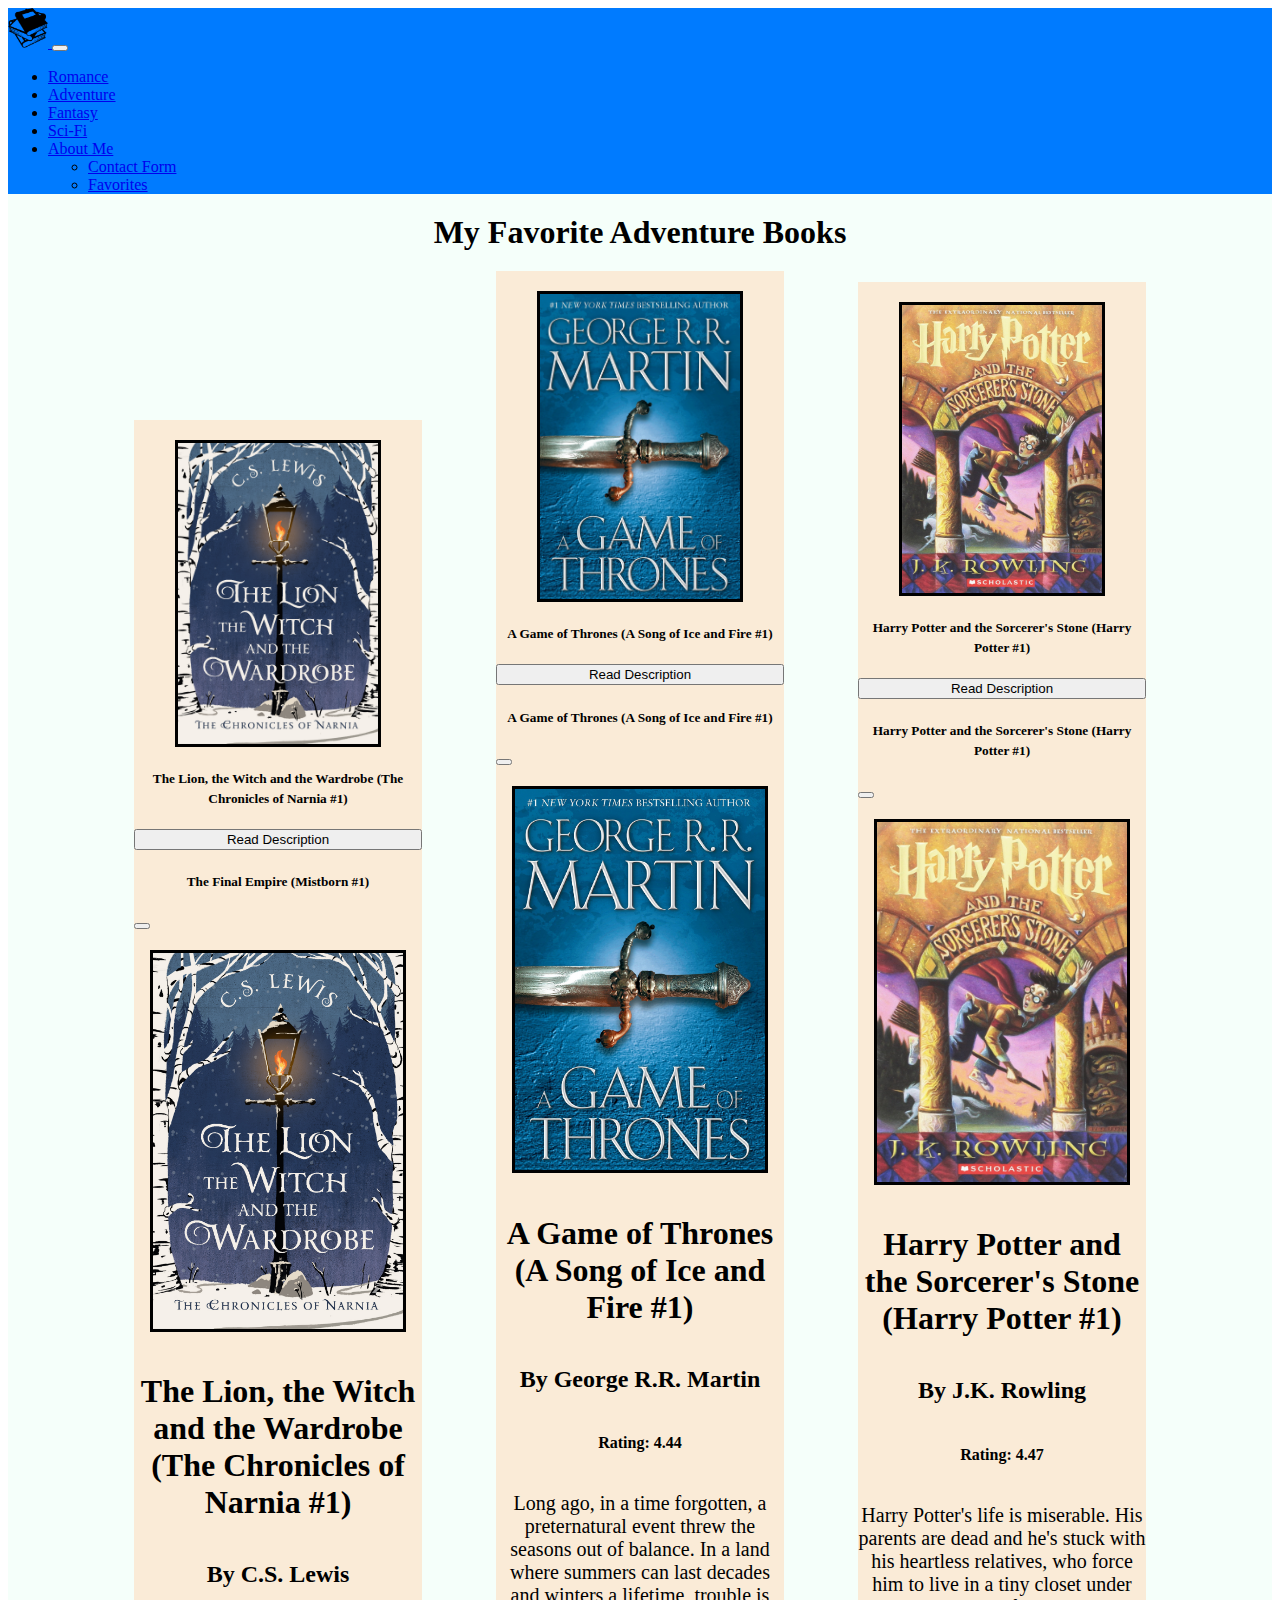
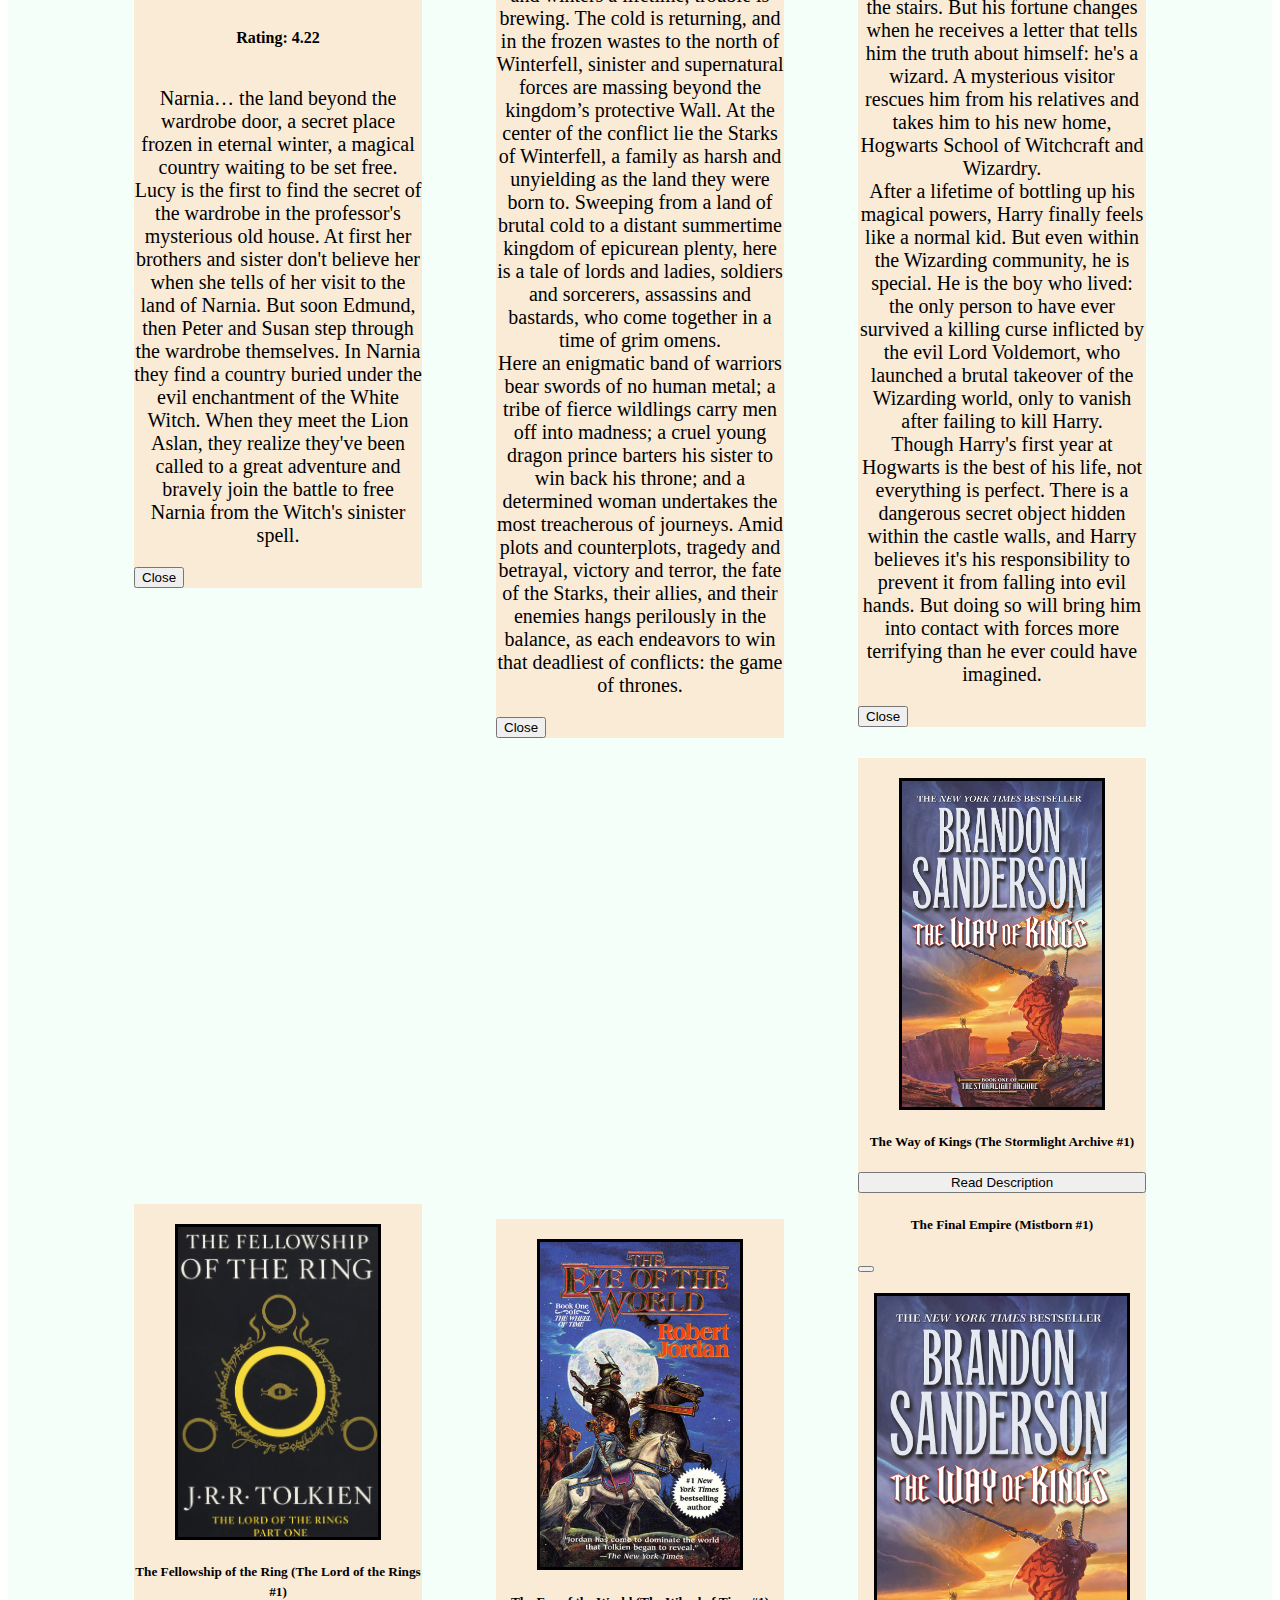
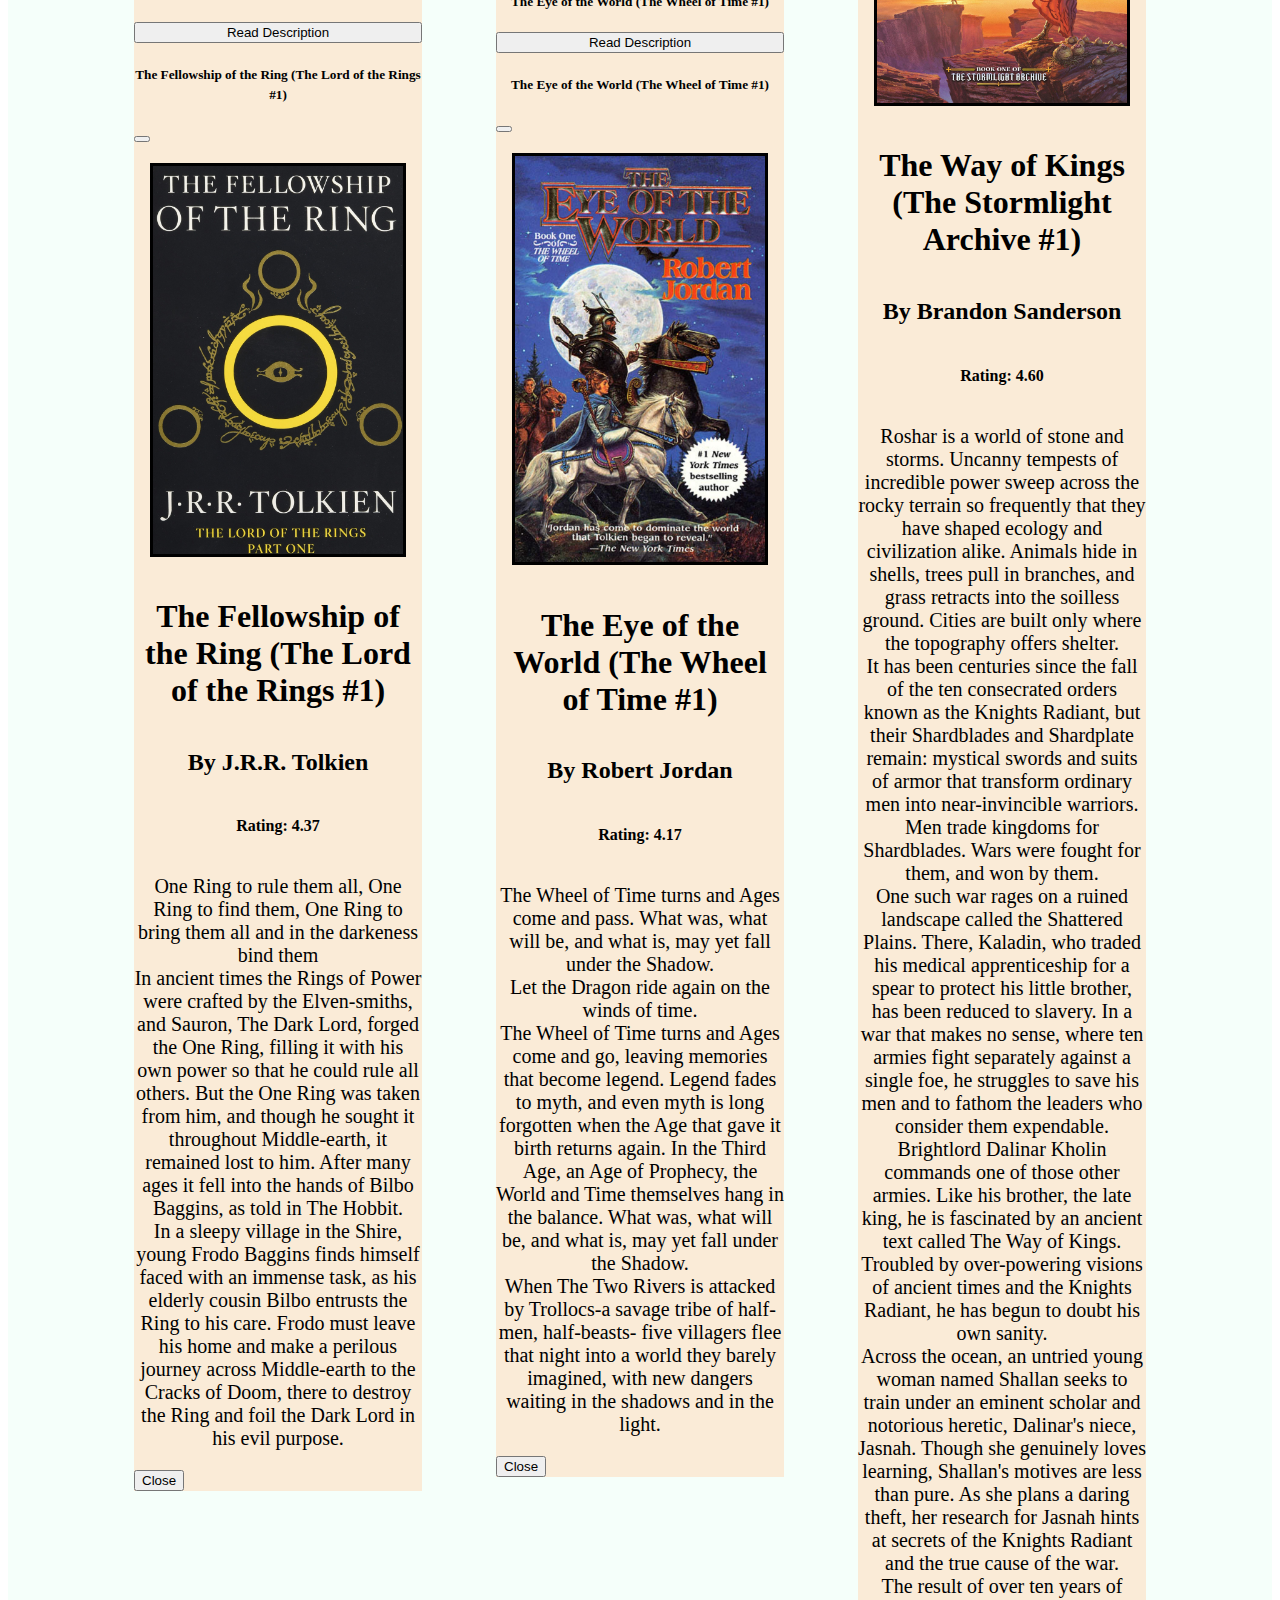
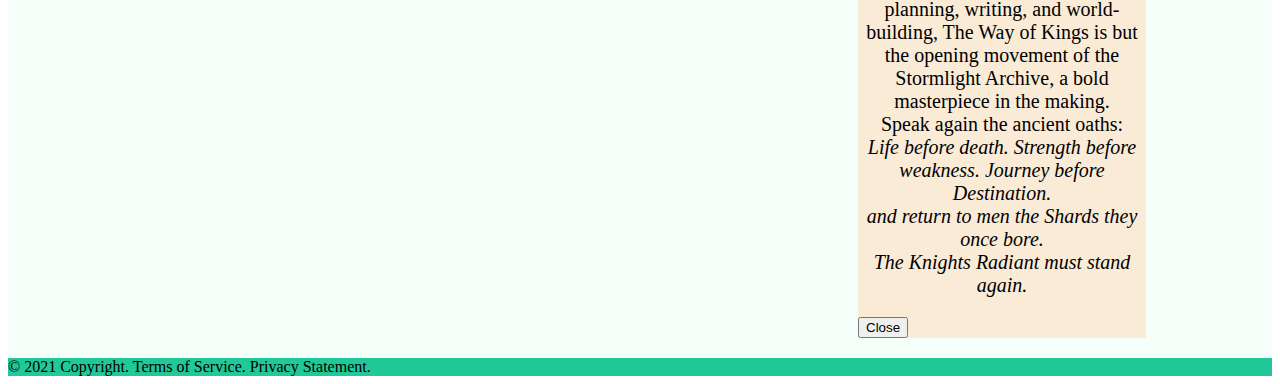
==== Components/adventure.html @ 4b975047 "updated changes" ====
<!DOCTYPE html>
<html lang="en">
<head>
    <meta charset="UTF-8">
    <link href="https://cdn.jsdelivr.net/npm/bootstrap@5.1.3/dist/css/bootstrap.min.css" rel="stylesheet" integrity="sha384-1BmE4kWBq78iYhFldvKuhfTAU6auU8tT94WrHftjDbrCEXSU1oBoqyl2QvZ6jIW3" crossorigin="anonymous">
    <script src="https://cdn.jsdelivr.net/npm/bootstrap@5.1.3/dist/js/bootstrap.bundle.min.js" integrity="sha384-ka7Sk0Gln4gmtz2MlQnikT1wXgYsOg+OMhuP+IlRH9sENBO0LRn5q+8nbTov4+1p" crossorigin="anonymous"></script>
    <link rel="stylesheet" href="../styles/style.css">
    <title>Adventure Genre</title>
</head>
<body>
    <div class="adventurePart">
        <nav class="navbar navbar-expand-lg navbar-light bg-light">
            <div class="container-fluid">
                <a class="navbar-brand" href="../index.html">
                    <img src="../images/homeIcon.png" alt="home page icon" width="40px" height="40px">
                </a>
                <button class="navbar-toggler" type="button" data-bs-toggle="collapse" data-bs-target="#navbarSupportedContent" aria-controls="navbarSupportedContent" aria-expanded="false" aria-label="Toggle navigation">
                    <span class="navbar-toggler-icon"></span>
                </button>
                <div class="collapse navbar-collapse" id="navbarSupportedContent">
                    <ul class="navbar-nav mr-auto">
                        <li class="nav-item active">
                            <a class="nav-link" href="./romance.html">Romance</a>
                        </li>
                        <li class="nav-item active">
                            <a class="nav-link" href="./adventure.html">Adventure</a>
                        </li>
                        <li class="nav-item active">
                            <a class="nav-link" href="./fantasy.html">Fantasy</a>
                        </li>
                        <li class="nav-item active">
                            <a class="nav-link" href="./science.html">Sci-Fi</a>
                        </li>
                        <li class="nav-item dropdown">
                            <a class="nav-link dropdown-toggle" href="#" role="button" data-bs-toggle="dropdown">About Me</a>
                            <ul class="dropdown-menu">
                                <li><a class="dropdown-item" href="./contact.html">Contact Form</a></li>
                                <div class="dropdown-divider"></div>
                                <li><a class="dropdown-item" href="./favorites.html">Favorites</a></li>
                            </ul>
                        </li>
                    </ul>
                </div>
            </div>
        </nav>


        <div class="container advenPage">
            <h1 id="advenH">My Favorite Adventure Books</h1>
            <div class="row flexCol">
                <div class="col colshape">
                    <div class="card cardShape" style="width: 18rem;">
                        <img src="../images/narnia.jpg" alt="narnia book cover" width="185px">
                        <div class="card-body cardBodyS">
                            <h5 class="card-title">The Lion, the Witch and the Wardrobe (The Chronicles of Narnia #1)</h5>
                            <button type="button" class="btn btn-primary" data-bs-toggle="modal" data-bs-target="#narniaModal">
                                Read Description
                            </button>
                            <div class="modal fade" id="narniaModal" tabindex="-1" aria-labelledby="narniaModalLabel" aria-hidden="true">
                                <div class="modal-dialog modal-lg">
                                    <div class="modal-content cardContent">
                                        <div class="modal-header">
                                            <h5 class="modal-title" id="narniaModalLabel">The Final Empire (Mistborn #1)</h5>
                                            <button type="button" class="btn-close" data-bs-dismiss="modal" aria-label="Close"></button>
                                        </div>
                                        <div class="modal-body cardBodyM">
                                            <img src="../images/narnia.jpg" alt="narnia book cover" width="185px">
                                            <h1>The Lion, the Witch and the Wardrobe (The Chronicles of Narnia #1)</h1>
                                            <h2>By C.S. Lewis</h2>
                                            <h4>Rating: 4.22</h4>
                                            <p>
                                                Narnia… the land beyond the wardrobe door, a secret place frozen in eternal winter, a magical country waiting to be set free.
                                                <br/>
                                                Lucy is the first to find the secret of the wardrobe in the professor's mysterious old house. At first her brothers and sister don't believe her when she tells of her visit to the land of Narnia. But soon Edmund, then Peter and Susan step through the wardrobe themselves. In Narnia they find a country buried under the evil enchantment of the White Witch. When they meet the Lion Aslan, they realize they've been called to a great adventure and bravely join the battle to free Narnia from the Witch's sinister spell.
                                            </p>
                                        </div>
                                        <div class="modal-footer">
                                            <button type="button" class="btn btn-secondary" data-bs-dismiss="modal">Close</button>
                                        </div>
                                    </div>
                                </div>
                            </div>
                        </div>
                    </div>
                </div>
                <div class="col colshape">
                    <div class="card cardShape" style="width: 18rem;">
                        <img src="../images/got.jpg" alt="game of thrones book cover" width="185px">
                        <div class="card-body cardBodyS">
                            <h5 class="card-title">A Game of Thrones (A Song of Ice and Fire #1)</h5>
                            <button type="button" class="btn btn-primary" data-bs-toggle="modal" data-bs-target="#gotModal">
                                Read Description
                            </button>
                            <div class="modal fade" id="gotModal" tabindex="-1" aria-labelledby="gotModalLabel" aria-hidden="true">
                                <div class="modal-dialog modal-lg">
                                    <div class="modal-content cardContent">
                                        <div class="modal-header">
                                            <h5 class="modal-title" id="gotLabel">A Game of Thrones (A Song of Ice and Fire #1)</h5>
                                            <button type="button" class="btn-close" data-bs-dismiss="modal" aria-label="Close"></button>
                                        </div>
                                        <div class="modal-body cardBodyM">
                                            <img src="../images/got.jpg" alt="game of thrones book cover" width="185px">
                                            <h1>A Game of Thrones (A Song of Ice and Fire #1)</h1>
                                            <h2>By George R.R. Martin</h2>
                                            <h4>Rating: 4.44</h4>
                                            <p>
                                                Long ago, in a time forgotten, a preternatural event threw the seasons out of balance. In a land where summers can last decades and winters a lifetime, trouble is brewing. The cold is returning, and in the frozen wastes to the north of Winterfell, sinister and supernatural forces are massing beyond the kingdom’s protective Wall. At the center of the conflict lie the Starks of Winterfell, a family as harsh and unyielding as the land they were born to. Sweeping from a land of brutal cold to a distant summertime kingdom of epicurean plenty, here is a tale of lords and ladies, soldiers and sorcerers, assassins and bastards, who come together in a time of grim omens.
                                                <br/>
                                                Here an enigmatic band of warriors bear swords of no human metal; a tribe of fierce wildlings carry men off into madness; a cruel young dragon prince barters his sister to win back his throne; and a determined woman undertakes the most treacherous of journeys. Amid plots and counterplots, tragedy and betrayal, victory and terror, the fate of the Starks, their allies, and their enemies hangs perilously in the balance, as each endeavors to win that deadliest of conflicts: the game of thrones.
                                            </p>
                                        </div>
                                        <div class="modal-footer">
                                            <button type="button" class="btn btn-secondary" data-bs-dismiss="modal">Close</button>
                                        </div>
                                    </div>
                                </div>
                            </div>
                        </div>
                    </div>
                </div>
                <div class="col colshape">
                    <div class="card cardShape" style="width: 18rem;">
                        <img src="../images/harry_potter.jpg" alt="harry potter book cover" width="185px">
                        <div class="card-body cardBodyS">
                            <h5 class="card-title">Harry Potter and the Sorcerer's Stone (Harry Potter #1)</h5>
                            <button type="button" class="btn btn-primary" data-bs-toggle="modal" data-bs-target="#hpModal">
                                Read Description
                            </button>
                            <div class="modal fade" id="hpModal" tabindex="-1" aria-labelledby="hpModalLabel" aria-hidden="true">
                                <div class="modal-dialog modal-lg">
                                    <div class="modal-content cardContent">
                                        <div class="modal-header">
                                            <h5 class="modal-title" id="hpModalLabel">Harry Potter and the Sorcerer's Stone (Harry Potter #1)</h5>
                                            <button type="button" class="btn-close" data-bs-dismiss="modal" aria-label="Close"></button>
                                        </div>
                                        <div class="modal-body cardBodyM">
                                            <img src="../images/harry_potter.jpg" alt="harry potter book cover" width="185px">
                                            <h1>Harry Potter and the Sorcerer's Stone (Harry Potter #1)</h1>
                                            <h2>By J.K. Rowling</h2>
                                            <h4>Rating: 4.47</h4>
                                            <p>
                                                Harry Potter's life is miserable. His parents are dead and he's stuck with his heartless relatives, who force him to live in a tiny closet under the stairs. But his fortune changes when he receives a letter that tells him the truth about himself: he's a wizard. A mysterious visitor rescues him from his relatives and takes him to his new home, Hogwarts School of Witchcraft and Wizardry.
                                                <br/>
                                                After a lifetime of bottling up his magical powers, Harry finally feels like a normal kid. But even within the Wizarding community, he is special. He is the boy who lived: the only person to have ever survived a killing curse inflicted by the evil Lord Voldemort, who launched a brutal takeover of the Wizarding world, only to vanish after failing to kill Harry.
                                                <br/>
                                                Though Harry's first year at Hogwarts is the best of his life, not everything is perfect. There is a dangerous secret object hidden within the castle walls, and Harry believes it's his responsibility to prevent it from falling into evil hands. But doing so will bring him into contact with forces more terrifying than he ever could have imagined.
                                            </p>
                                        </div>
                                        <div class="modal-footer">
                                            <button type="button" class="btn btn-secondary" data-bs-dismiss="modal">Close</button>
                                        </div>
                                    </div>
                                </div>
                            </div>
                        </div>
                    </div>
                </div>
            </div>
            <div class="row flexCol">
                <div class="col colshape">
                    <div class="card cardShape" style="width: 18rem;">
                        <img src="../images/lotr.jpg" alt="lord of the rings book cover" width="185px">
                        <div class="card-body cardBodyS">
                            <h5 class="card-title">The Fellowship of the Ring (The Lord of the Rings #1)</h5>
                            <button type="button" class="btn btn-primary" data-bs-toggle="modal" data-bs-target="#lordRModal">
                                Read Description
                            </button>
                            <div class="modal fade" id="lordRModal" tabindex="-1" aria-labelledby="lordRModalLabel" aria-hidden="true">
                                <div class="modal-dialog modal-lg">
                                    <div class="modal-content cardContent">
                                        <div class="modal-header">
                                            <h5 class="modal-title" id="lordRModalLabel">The Fellowship of the Ring (The Lord of the Rings #1)</h5>
                                            <button type="button" class="btn-close" data-bs-dismiss="modal" aria-label="Close"></button>
                                        </div>
                                        <div class="modal-body cardBodyM">
                                            <img src="../images/lotr.jpg" alt="lord of the rings book cover" width="185px">
                                            <h1>The Fellowship of the Ring (The Lord of the Rings #1)</h1>
                                            <h2>By J.R.R. Tolkien</h2>
                                            <h4>Rating: 4.37</h4>
                                            <p>
                                                One Ring to rule them all, One Ring to find them, One Ring to bring them all and in the darkeness bind them
                                                <br/>
                                                In ancient times the Rings of Power were crafted by the Elven-smiths, and Sauron, The Dark Lord, forged the One Ring, filling it with his own power so that he could rule all others. But the One Ring was taken from him, and though he sought it throughout Middle-earth, it remained lost to him. After many ages it fell into the hands of Bilbo Baggins, as told in The Hobbit.
                                                <br/>
                                                In a sleepy village in the Shire, young Frodo Baggins finds himself faced with an immense task, as his elderly cousin Bilbo entrusts the Ring to his care. Frodo must leave his home and make a perilous journey across Middle-earth to the Cracks of Doom, there to destroy the Ring and foil the Dark Lord in his evil purpose.
                                            </p>
                                        </div>
                                        <div class="modal-footer">
                                            <button type="button" class="btn btn-secondary" data-bs-dismiss="modal">Close</button>
                                        </div>
                                    </div>
                                </div>
                            </div>
                        </div>
                    </div>
                </div>
                <div class="col colshape">
                    <div class="card cardShape" style="width: 18rem;">
                        <img src="../images/wheel.jpg" alt="wheel of time book cover" width="185px">
                        <div class="card-body cardBodyS">
                            <h5 class="card-title">The Eye of the World (The Wheel of Time #1)</h5>
                            <button type="button" class="btn btn-primary" data-bs-toggle="modal" data-bs-target="#wheelModal">
                                Read Description
                            </button>
                            <div class="modal fade" id="wheelModal" tabindex="-1" aria-labelledby="wheelModalLabel" aria-hidden="true">
                                <div class="modal-dialog modal-lg">
                                    <div class="modal-content cardContent">
                                        <div class="modal-header">
                                            <h5 class="modal-title" id="wheelModalLabel">The Eye of the World (The Wheel of Time #1)</h5>
                                            <button type="button" class="btn-close" data-bs-dismiss="modal" aria-label="Close"></button>
                                        </div>
                                        <div class="modal-body cardBodyM">
                                            <img src="../images/wheel.jpg" alt="wheel of time book cover" width="185px">
                                            <h1>The Eye of the World (The Wheel of Time #1)</h1>
                                            <h2>By Robert Jordan</h2>
                                            <h4>Rating: 4.17</h4>
                                            <p>
                                                The Wheel of Time turns and Ages come and pass. What was, what will be, and what is, may yet fall under the Shadow.
                                                <br/>
                                                Let the Dragon ride again on the winds of time.
                                                <br/>
                                                The Wheel of Time turns and Ages come and go, leaving memories that become legend. Legend fades to myth, and even myth is long forgotten when the Age that gave it birth returns again. In the Third Age, an Age of Prophecy, the World and Time themselves hang in the balance. What was, what will be, and what is, may yet fall under the Shadow.
                                                <br/>
                                                When The Two Rivers is attacked by Trollocs-a savage tribe of half-men, half-beasts- five villagers flee that night into a world they barely imagined, with new dangers waiting in the shadows and in the light.
                                            </p>
                                        </div>
                                        <div class="modal-footer">
                                            <button type="button" class="btn btn-secondary" data-bs-dismiss="modal">Close</button>
                                        </div>
                                    </div>
                                </div>
                            </div>
                        </div>
                    </div>
                </div>
                <div class="col colshape">
                    <div class="card cardShape" style="width: 18rem;">
                        <img src="../images/way_of_kings.jpg" alt="way of kings book cover" width="185px">
                        <div class="card-body cardBodyS">
                            <h5 class="card-title">The Way of Kings (The Stormlight Archive #1)</h5>
                            <button type="button" class="btn btn-primary" data-bs-toggle="modal" data-bs-target="#wayKingModal">
                                Read Description
                            </button>
                            <div class="modal fade" id="wayKingModal" tabindex="-1" aria-labelledby="wayKingModalLabel" aria-hidden="true">
                                <div class="modal-dialog modal-lg">
                                    <div class="modal-content cardContent">
                                        <div class="modal-header">
                                            <h5 class="modal-title" id="wayKingModalLabel">The Final Empire (Mistborn #1)</h5>
                                            <button type="button" class="btn-close" data-bs-dismiss="modal" aria-label="Close"></button>
                                        </div>
                                        <div class="modal-body cardBodyM">
                                            <img src="../images/way_of_kings.jpg" alt="way of kings book cover" width="185px">
                                            <h1>The Way of Kings (The Stormlight Archive #1)</h1>
                                            <h2>By Brandon Sanderson</h2>
                                            <h4>Rating: 4.60</h4>
                                            <p>
                                                Roshar is a world of stone and storms. Uncanny tempests of incredible power sweep across the rocky terrain so frequently that they have shaped ecology and civilization alike. Animals hide in shells, trees pull in branches, and grass retracts into the soilless ground. Cities are built only where the topography offers shelter.
                                                <br/>
                                                It has been centuries since the fall of the ten consecrated orders known as the Knights Radiant, but their Shardblades and Shardplate remain: mystical swords and suits of armor that transform ordinary men into near-invincible warriors. Men trade kingdoms for Shardblades. Wars were fought for them, and won by them.
                                                <br/>
                                                One such war rages on a ruined landscape called the Shattered Plains. There, Kaladin, who traded his medical apprenticeship for a spear to protect his little brother, has been reduced to slavery. In a war that makes no sense, where ten armies fight separately against a single foe, he struggles to save his men and to fathom the leaders who consider them expendable.
                                                <br/>
                                                Brightlord Dalinar Kholin commands one of those other armies. Like his brother, the late king, he is fascinated by an ancient text called The Way of Kings. Troubled by over-powering visions of ancient times and the Knights Radiant, he has begun to doubt his own sanity.
                                                <br/>
                                                Across the ocean, an untried young woman named Shallan seeks to train under an eminent scholar and notorious heretic, Dalinar's niece, Jasnah. Though she genuinely loves learning, Shallan's motives are less than pure. As she plans a daring theft, her research for Jasnah hints at secrets of the Knights Radiant and the true cause of the war.
                                                <br/>
                                                The result of over ten years of planning, writing, and world-building, The Way of Kings is but the opening movement of the Stormlight Archive, a bold masterpiece in the making.
                                                <br/>
                                                Speak again the ancient oaths:
                                                <br/>
                                                <i>
                                                Life before death.
                                                Strength before weakness.
                                                Journey before Destination.
                                                <br/>
                                                and return to men the Shards they once bore.
                                                <br/>
                                                The Knights Radiant must stand again.
                                                </i>
                                            </p>
                                        </div>
                                        <div class="modal-footer">
                                            <button type="button" class="btn btn-secondary" data-bs-dismiss="modal">Close</button>
                                        </div>
                                    </div>
                                </div>
                            </div>
                        </div>
                    </div>
                </div>
            </div>
        </div>
        <footer class="page-footer font-small blue footerPart">

            <div class="footer-copyright text-center py-3">© 2021 Copyright. Terms of Service. Privacy Statement.
            </div>

        </footer>
    </div>
</body>
</html>
---- styles/style.css ----
.row {
    margin-bottom: 20px;
    margin-right: 20px;
    margin-left: 20px;
}
.carePart {
    width: 1200px;
    margin: auto;
    height: 750px;
}

.contactPage {
    display: flex;
    flex-direction: column;
}
.contactPage h1 {
    text-align: center;
    margin-top: 20px;
    margin-bottom: 20px;
}
.contactMain {
    padding-top: 20px;
    padding-bottom: 20px;
    display: flex;
    flex-direction: row;
    justify-content: space-between;
    max-width: 800px;
    margin: auto;
    min-height: 600px;
}

.contactF {
    display: flex;
    justify-content: center;
    flex-direction: column;
    min-width: 300px;
}

.indivForm {
    margin-bottom: 10px;
}

.contactDes img {
    width: 300px;
    border: 2px solid black;
}
nav {
    background-color: #007bff;
}

.footerPart {
    background-color: #20c997;
}
.carePart img {
    height: 700px;
}

.homeSec {
    padding-top: 20px;
    background-color: #F5FFFA;
}
.homePic {
    display: flex;
    flex-direction: row;
    align-items: center;
    justify-content: space-evenly;
    max-width: 1200px;
    margin: auto;
}

.indivPic {
    justify-content: center;
    display: flex;
    flex-direction: column;
    align-content: center;
    margin-left: 20px;
    margin-right: 20px;
    /*border: 1px solid black;*/
    border-radius: 6px;
    width: auto;
}

.indivPic:hover {
    box-shadow: 0 8px 16px 0 rgb(255, 174, 0);
}

.indivPic h1 {
    text-align: center;
}

.indivPic img {
    padding-bottom: 10px;
    width: 180px;
}

.advenPage {
    max-width: 1200px;
    margin: auto;
    background-color: #F5FFFA;
}

.adventurePart {
    background-color: #F5FFFA;
}
.flexCol {
    display: flex;
    flex-direction: row;
    align-items: center;
    justify-content: space-evenly;
}

#advenH {
    text-align: center;
    margin-top: 20px;
    margin-bottom: 20px;
}

.colshape {
    display: flex;
    justify-content: center;
}

.cardShape {
    min-width: 150px;
    min-height: 430px;
    background-color: antiquewhite;
    display: flex;
    align-items: center;
    flex-direction: column;
    justify-content: center;
}

.cardShape h5 {
    margin-bottom: 20px;
    overflow: hidden;
    text-overflow: ellipsis;
    display: -webkit-box;
    line-height: 20px;
    max-height: 40px;
    -webkit-line-clamp: 2;
    -webkit-box-orient: vertical;
    text-align: -webkit-center;
}

.cardShape img {
    border: 3px solid black;
    width: 200px;
    margin-top: 20px;
}

.cardBodyS {
    display: flex;
    flex-direction: column;
}

/*.cardContent{*/
/*    background-color: #0c5460;*/
/*}*/

.cardBodyM {
    display: flex;
    flex-direction: column;
    align-items: center;
    /* justify-content: space-evenly; */
    margin: auto;
    max-width: 700px;
}

.cardBodyM img {
    width: 250px;
    margin-bottom: 20px;
}

.cardBodyM h1 {
    /*background-color: #004e97;*/
    text-align: center;
    margin-bottom: 20px;
}

.cardBodyM h2 {
    /*background-color: #007bff;*/
    margin-bottom: 20px;
}

.cardBodyM h4 {
    /*background-color: #155724;*/
    margin-bottom: 20px;
}

.cardBodyM p {
    /*background-color: #856404;*/
    text-align: center;
    font-size: 20px;
}
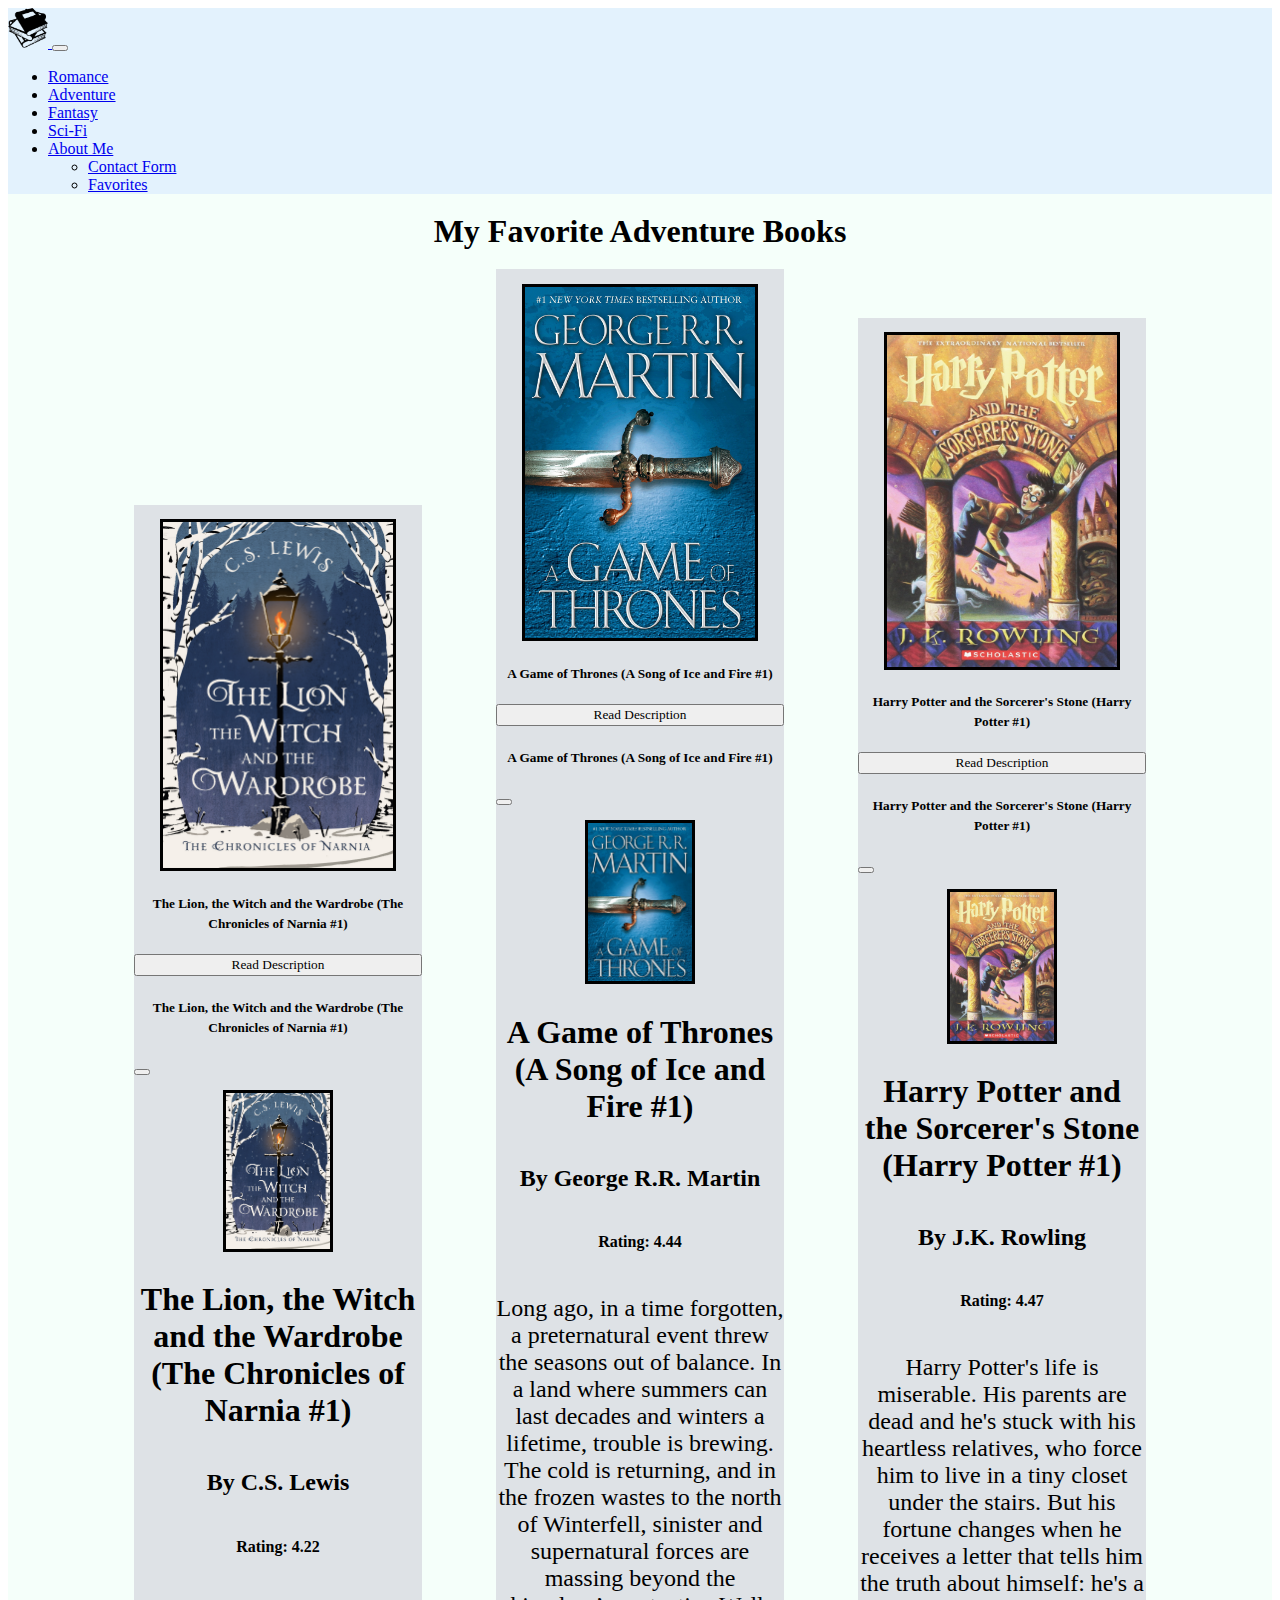
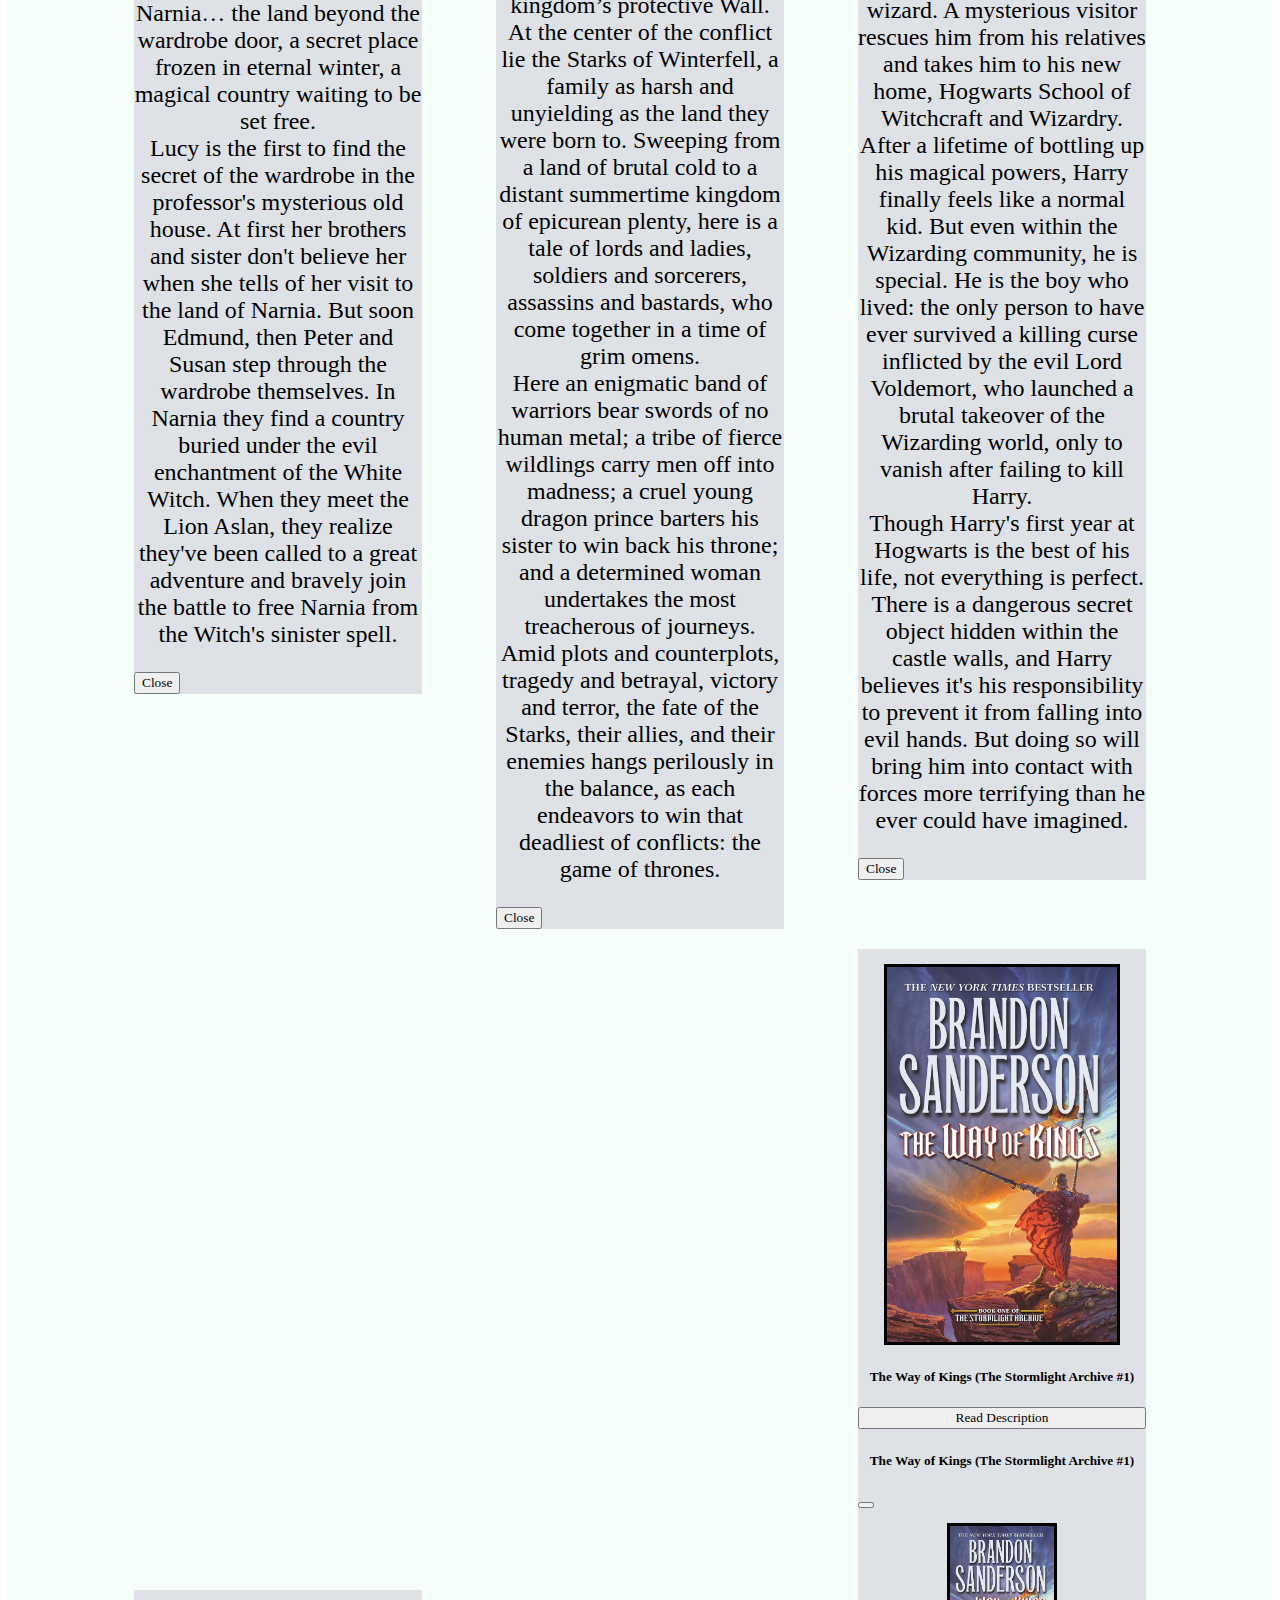
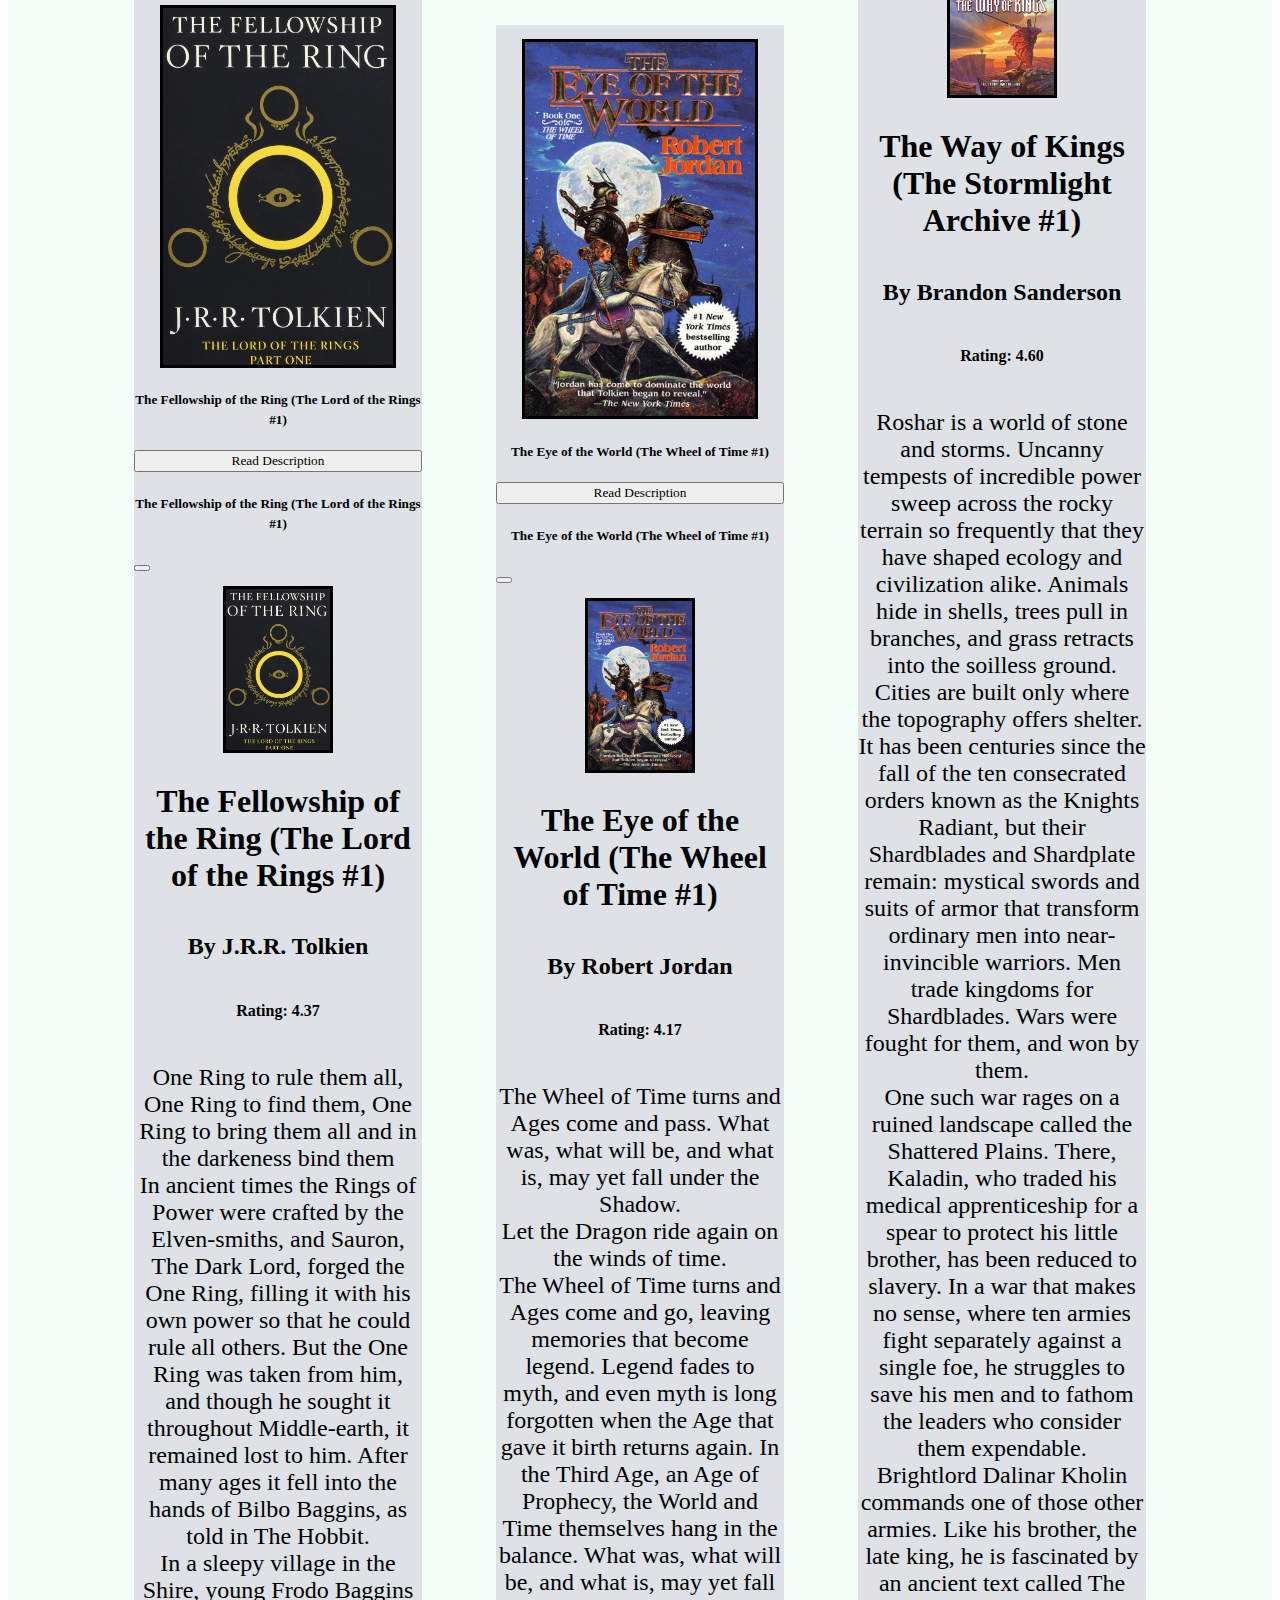
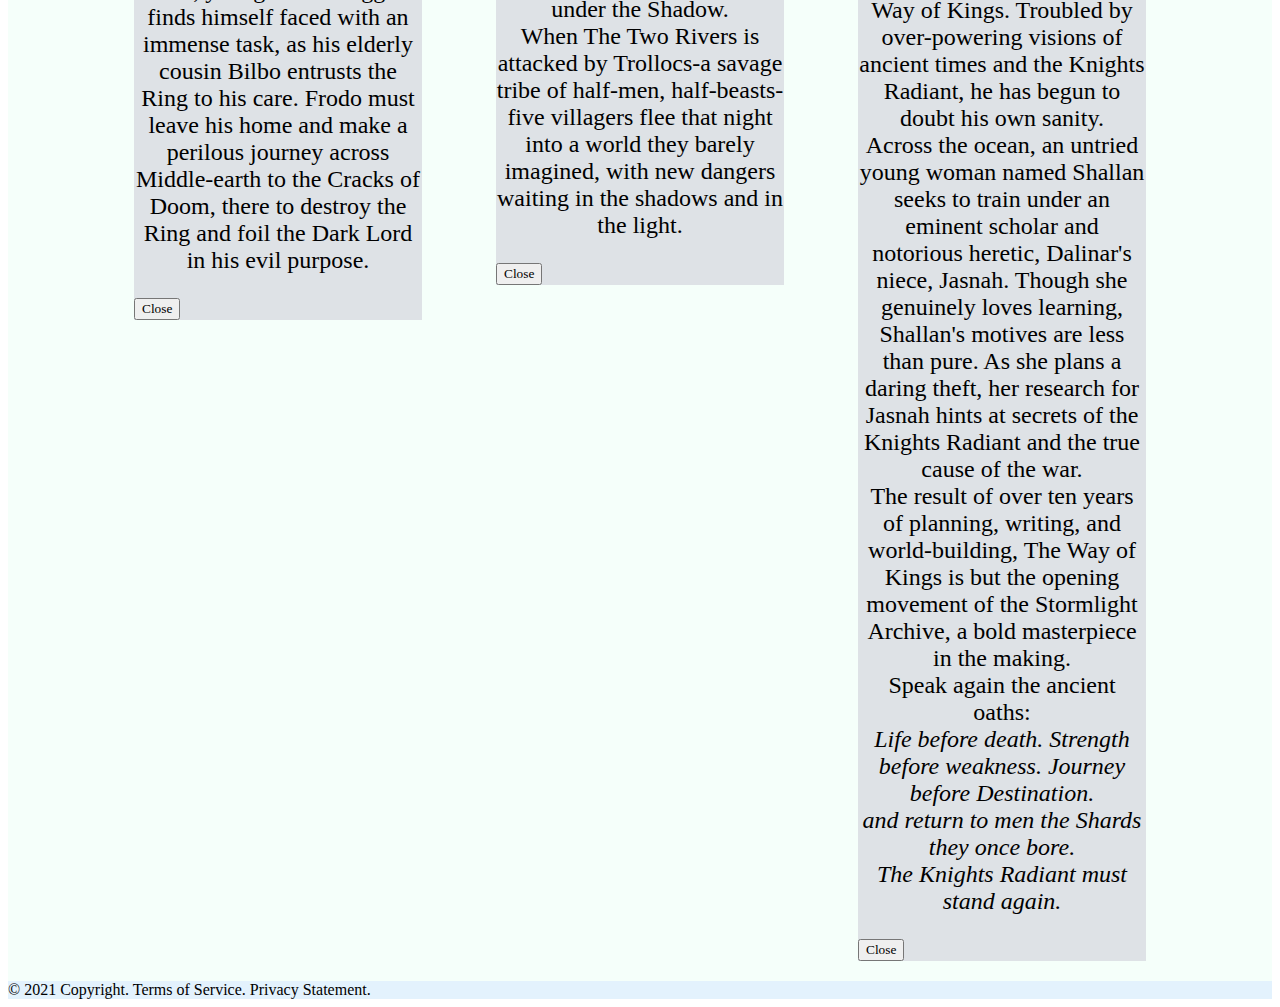
==== commit 88ad2113: "updated pages" ====
--- a/Components/adventure.html
+++ b/Components/adventure.html
@@ -8,8 +8,9 @@
     <title>Adventure Genre</title>
 </head>
 <body>
+<!--DEVELOPER: Samara Augustin, IS117-001, Fall 2021-->
     <div class="adventurePart">
-        <nav class="navbar navbar-expand-lg navbar-light bg-light">
+        <nav class="navbar navbar-expand-lg navbar-light" style="background-color: #e3f2fd;">
             <div class="container-fluid">
                 <a class="navbar-brand" href="../index.html">
                     <img src="../images/homeIcon.png" alt="home page icon" width="40px" height="40px">
@@ -60,7 +61,7 @@
                                 <div class="modal-dialog modal-lg">
                                     <div class="modal-content cardContent">
                                         <div class="modal-header">
-                                            <h5 class="modal-title" id="narniaModalLabel">The Final Empire (Mistborn #1)</h5>
+                                            <h5 class="modal-title" id="narniaModalLabel">The Lion, the Witch and the Wardrobe (The Chronicles of Narnia #1)</h5>
                                             <button type="button" class="btn-close" data-bs-dismiss="modal" aria-label="Close"></button>
                                         </div>
                                         <div class="modal-body cardBodyM">
@@ -245,7 +246,7 @@
                                 <div class="modal-dialog modal-lg">
                                     <div class="modal-content cardContent">
                                         <div class="modal-header">
-                                            <h5 class="modal-title" id="wayKingModalLabel">The Final Empire (Mistborn #1)</h5>
+                                            <h5 class="modal-title" id="wayKingModalLabel">The Way of Kings (The Stormlight Archive #1)</h5>
                                             <button type="button" class="btn-close" data-bs-dismiss="modal" aria-label="Close"></button>
                                         </div>
                                         <div class="modal-body cardBodyM">
@@ -290,7 +291,7 @@
                 </div>
             </div>
         </div>
-        <footer class="page-footer font-small blue footerPart">
+        <footer class="page-footer font-small footerPart" style="background-color: #e3f2fd;">
 
             <div class="footer-copyright text-center py-3">© 2021 Copyright. Terms of Service. Privacy Statement.
             </div>
--- a/styles/style.css
+++ b/styles/style.css
@@ -1,8 +1,17 @@
+
+/*DEVELOPER: Samara Augustin, IS117-001, Fall 2021*/
+* {
+    font-family: "Times New Roman", Times, serif;
+}
 .row {
     margin-bottom: 20px;
     margin-right: 20px;
     margin-left: 20px;
 }
+
+.homePage {
+    background-color: #F5FFFA;
+}
 .carePart {
     width: 1200px;
     margin: auto;
@@ -12,11 +21,12 @@
 .contactPage {
     display: flex;
     flex-direction: column;
+    background-color: #F5FFFA;
 }
 .contactPage h1 {
     text-align: center;
-    margin-top: 20px;
-    margin-bottom: 20px;
+    margin-top: 2.4%;/*20px*/
+    margin-bottom: 2.4%;
 }
 .contactMain {
     padding-top: 20px;
@@ -29,6 +39,23 @@
     min-height: 600px;
 }
 
+/*@media only screen and (max-width: 479px) {*/
+/*    * {*/
+/*        font-size: 90% !important;*/
+/*    }*/
+/*}*/
+
+/*@media only screen and (max-width: 767px) {*/
+/*    * {*/
+/*        font-size: 90%;*/
+/*    }*/
+
+/*    .indivPic img {*/
+/*        padding-bottom: 10px;*/
+/*        width: 180px;*/
+/*    }*/
+/*}*/
+
 .contactF {
     display: flex;
     justify-content: center;
@@ -41,7 +68,7 @@
 }
 
 .contactDes img {
-    width: 300px;
+    width: 120%;/*300px*/
     border: 2px solid black;
 }
 nav {
@@ -52,7 +79,7 @@
     background-color: #20c997;
 }
 .carePart img {
-    height: 700px;
+    height: 100%;
 }
 
 .homeSec {
@@ -68,6 +95,9 @@
     margin: auto;
 }
 
+.fantasyPart {
+    background-color: #F5FFFA;
+}
 .indivPic {
     justify-content: center;
     display: flex;
@@ -80,18 +110,22 @@
     width: auto;
 }
 
-.indivPic:hover {
-    box-shadow: 0 8px 16px 0 rgb(255, 174, 0);
-}
+/*.indivPic:hover {*/
+/*    box-shadow: 0 8px 16px 0 rgb(255, 174, 0);*/
+/*}*/
+
 
 .indivPic h1 {
     text-align: center;
+    font-size: 250%;
 }
 
 .indivPic img {
     padding-bottom: 10px;
-    width: 180px;
-}
+    /*width: 180px;*/
+    width: 12em;
+}
+
 
 .advenPage {
     max-width: 1200px;
@@ -102,6 +136,15 @@
 .adventurePart {
     background-color: #F5FFFA;
 }
+
+.favoritesPart {
+    background-color: #F5FFFA;
+}
+
+.romancePart {
+    background-color: #F5FFFA;
+}
+
 .flexCol {
     display: flex;
     flex-direction: row;
@@ -111,10 +154,13 @@
 
 #advenH {
     text-align: center;
-    margin-top: 20px;
-    margin-bottom: 20px;
-}
-
+    margin-top: 1.6%;;
+    margin-bottom: 1.6%;/*20px*/
+}
+
+.sciencePart {
+    background-color: #F5FFFA;
+}
 .colshape {
     display: flex;
     justify-content: center;
@@ -123,11 +169,12 @@
 .cardShape {
     min-width: 150px;
     min-height: 430px;
-    background-color: antiquewhite;
-    display: flex;
-    align-items: center;
-    flex-direction: column;
-    justify-content: center;
+    background-color: #dee2e6;
+    display: flex;
+    align-items: center;
+    flex-direction: column;
+    justify-content: center;
+    border-radius: unset;
 }
 
 .cardShape h5 {
@@ -142,12 +189,16 @@
     text-align: -webkit-center;
 }
 
+/*.cardShape img {*/
+/*    border: 3px solid black;*/
+/*    width: 200px;*/
+/*    margin-top: 20px;*/
+/*}*/
 .cardShape img {
     border: 3px solid black;
-    width: 200px;
-    margin-top: 20px;
-}
-
+    width: 80%;
+    margin-top: 5%;
+}
 .cardBodyS {
     display: flex;
     flex-direction: column;
@@ -166,9 +217,13 @@
     max-width: 700px;
 }
 
+/*.cardBodyM img {*/
+/*    width: 250px;*/
+/*    margin-bottom: 20px;*/
+/*}*/
 .cardBodyM img {
-    width: 250px;
-    margin-bottom: 20px;
+    width: 36%;
+    margin-bottom: 2.8%;
 }
 
 .cardBodyM h1 {
@@ -190,5 +245,6 @@
 .cardBodyM p {
     /*background-color: #856404;*/
     text-align: center;
-    font-size: 20px;
+    font-size: 150%;
+    /*font-size: 20px;*/
 }